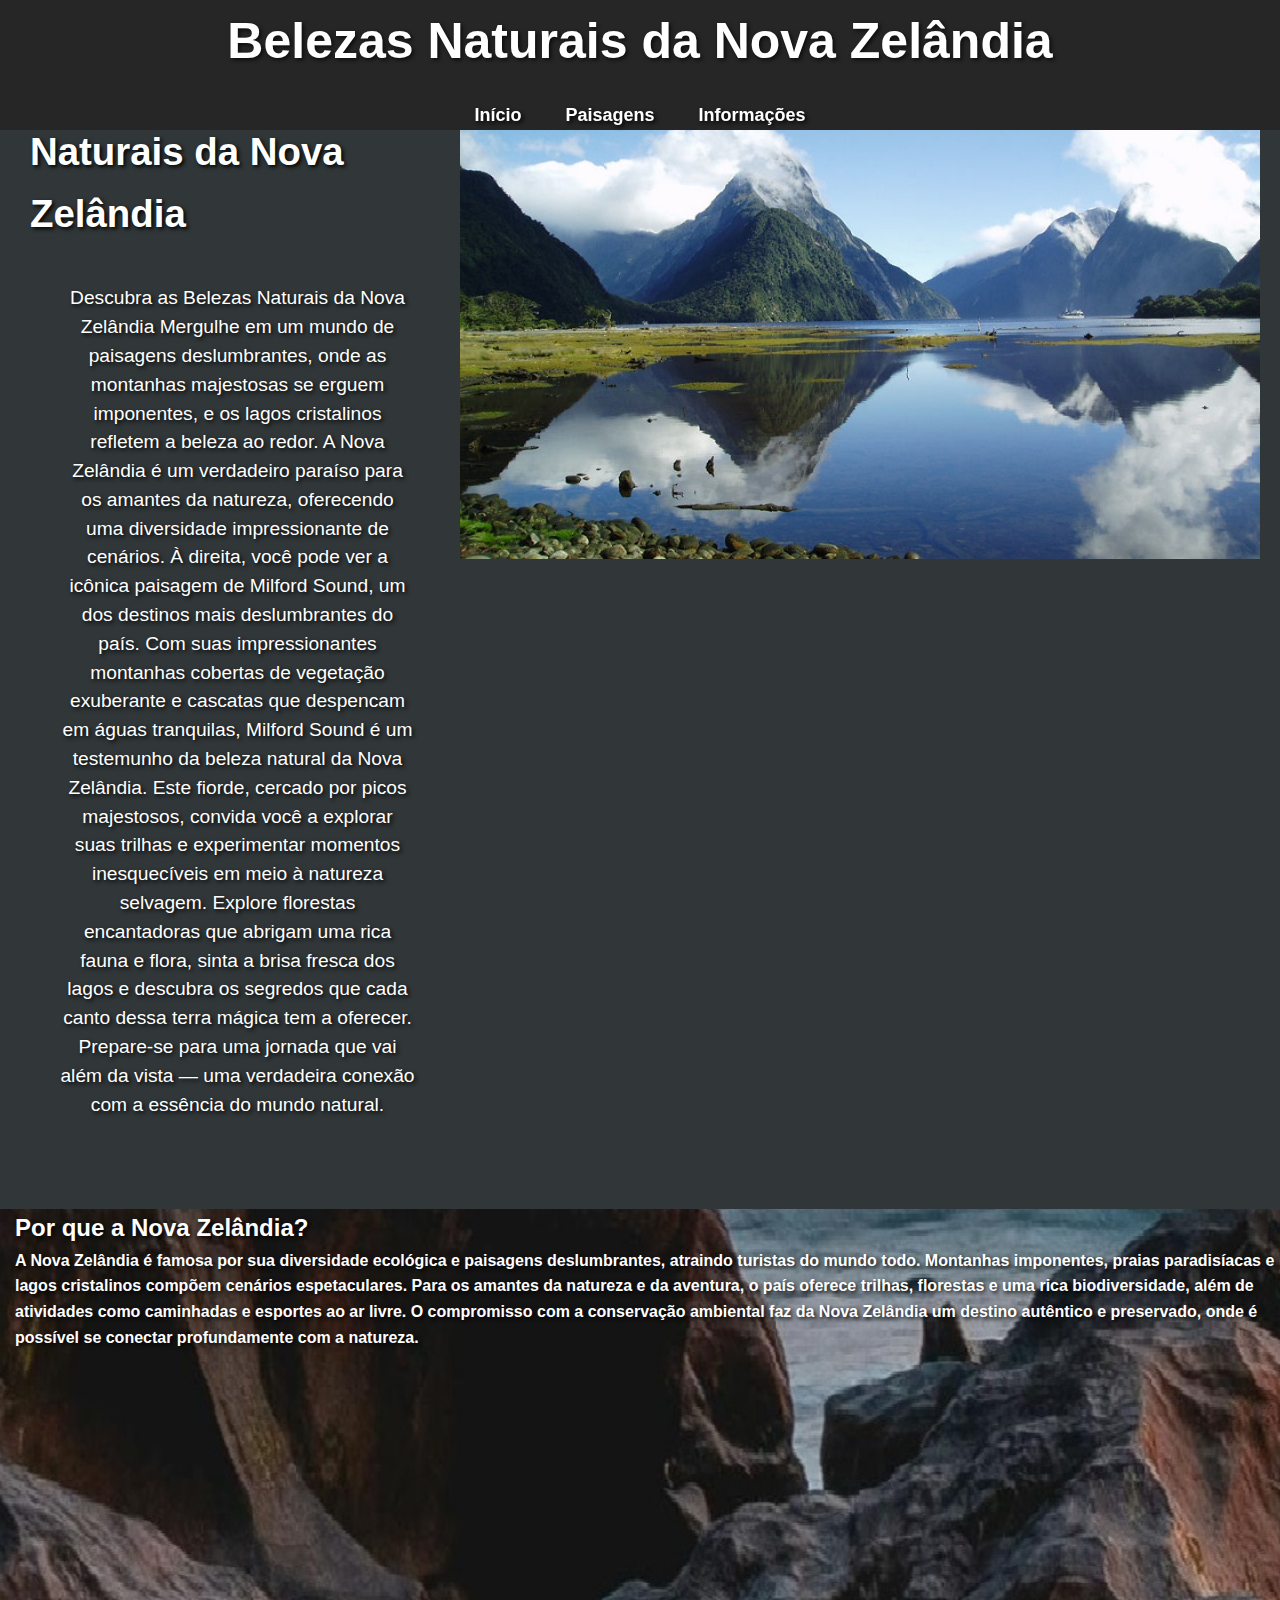
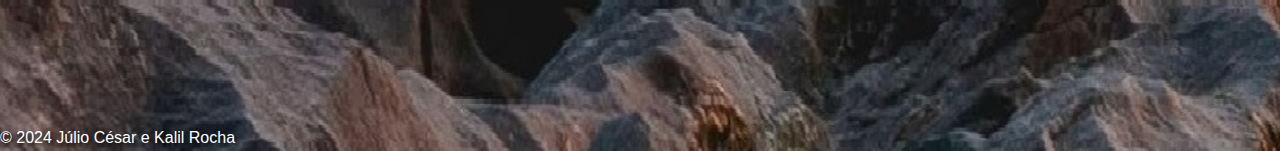
==== web-novazelandia/index.html @ 948f41e7 "Projeto Site Nova zelândia" ====
<!DOCTYPE html>
<html lang="pt-BR">
<head>
    <meta charset="UTF-8">
    <meta name="viewport" content="width=device-width, initial-scale=1.0">
    <title>Belezas Naturais da Nova Zelândia - Introdução</title>
    <link rel="stylesheet" href="styles.css">
</head>
<body>
    <header>
        <nav class="navbar">
            <div class="botons">
                <h1>Belezas Naturais da Nova Zelândia</h1>
            </div>
            <ul class="nav-links">
                <li><a href="index.html">Início</a></li>
                <li><a href="paisagens.html">Paisagens</a></li>
                <li><a href="info.html">Informações</a></li>
            </ul>
        </nav>
    </header>

    <main class="secao-principal">
        <div class="secao-principal-texto">
            <h1>Descubra as Belezas Naturais da Nova Zelândia</h1>
            <p class="centralizado">Descubra as Belezas Naturais da Nova Zelândia
                Mergulhe em um mundo de paisagens deslumbrantes, onde as montanhas majestosas se erguem imponentes, e os lagos cristalinos refletem a beleza ao redor. 
                A Nova Zelândia é um verdadeiro paraíso para os amantes da natureza, oferecendo uma diversidade impressionante de cenários.
                À direita, você pode ver a icônica paisagem de Milford Sound, um dos destinos mais deslumbrantes do país. Com suas impressionantes montanhas cobertas de vegetação exuberante e cascatas que despencam em águas tranquilas, Milford Sound é um testemunho da beleza natural da Nova Zelândia. Este fiorde, cercado por picos majestosos, convida você a explorar suas trilhas e experimentar momentos inesquecíveis em meio à natureza selvagem.
                Explore florestas encantadoras que abrigam uma rica fauna e flora, sinta a brisa fresca dos lagos e descubra os segredos que cada canto dessa terra mágica tem a oferecer.
                Prepare-se para uma jornada que vai além da vista — uma verdadeira conexão com a essência do mundo natural.
            </p>
        </div>
        <div class="secao-principal-imagem">
            <img src="img/milfordpaisagen.jpg" alt="Paisagem da Nova Zelândia" width="800px">
        </div>
    </main>

    <section class="sub-question">
        <h2>Por que a Nova Zelândia?</h2>
        <p>A Nova Zelândia é famosa por sua diversidade ecológica e paisagens deslumbrantes, atraindo turistas do mundo todo. Montanhas imponentes, praias paradisíacas e lagos cristalinos compõem cenários espetaculares. Para os amantes da natureza e da aventura, o país oferece trilhas, florestas e uma rica biodiversidade, além de atividades como caminhadas e esportes ao ar livre. O compromisso com a conservação ambiental faz da Nova Zelândia um destino autêntico e preservado, onde é possível se conectar profundamente com a natureza.</p>
    </section>

    <section class="videos">
        <div class="videos-container">
            <iframe width="560" height="315" src="https://www.youtube.com/embed/ArgFd1p5Mnw?si=Goj2cPeLMkCWQG5G&amp;controls=0&amp;start=21428" title="YouTube video player" frameborder="0" allow="accelerometer; autoplay; clipboard-write; encrypted-media; gyroscope; picture-in-picture; web-share" referrerpolicy="strict-origin-when-cross-origin" allowfullscreen></iframe>
            <iframe width="560" height="315" src="https://www.youtube.com/embed/PufYPoR32LQ?si=FenYX8gJdjCpEUWB&amp;controls=0&amp;start=815" title="YouTube video player" frameborder="0" allow="accelerometer; autoplay; clipboard-write; encrypted-media; gyroscope; picture-in-picture; web-share" referrerpolicy="strict-origin-when-cross-origin" allowfullscreen></iframe>
            <iframe width="560" height="315" src="https://www.youtube.com/embed/0Y7exA8-TCY?si=ZysSeCeKD2KZKxAd&amp;controls=0&amp;start=7048" title="YouTube video player" frameborder="0" allow="accelerometer; autoplay; clipboard-write; encrypted-media; gyroscope; picture-in-picture; web-share" referrerpolicy="strict-origin-when-cross-origin" allowfullscreen></iframe>
        </div>
    </section>

    <footer>
        <div>
            <p>© 2024 Júlio César e Kalil Rocha</p>
        </div>
    </footer>
</body>
</html>
---- web-novazelandia/styles.css ----
* {
    margin: 0;
    padding: 0;
    box-sizing: border-box;
}

body {
    background-image: url(img/backnovazel.jpg);
    background-size: cover;
    font-family: Arial, Helvetica, sans-serif;
    color: #ffffff;
    line-height: 1.6;
    text-shadow: 2px 2px 4px black;
}

.navbar {
    background-color: rgb(39, 38, 38);
    background-size: cover;
    background-position: center;
    width: 100%;
    height: 130px;
    display: flex;
    flex-direction: column;
    justify-content: center;
    align-items: center;
    text-align: center;
    position: fixed;
}

.navbar .botons {
    font-size: 25px;
    font-weight: bold;
    margin-bottom: 20px;
    text-shadow: 2px 2px 4px rgba(0, 0, 0, 0.7);
}

.nav-links {
    display: flex;
    list-style: none;
}

.nav-links li {
    margin: 0;
}

.nav-links a {
    color: white;
    text-decoration: none;
    font-size: 18px;
    font-weight: bold;
    padding: 10px 20px;
    border: 2px solid transparent;
    transition: border 0.3s ease;
}

.nav-links a:hover {
    border-bottom: 2px solid white;
}

.secao-principal {
    display: flex;
    justify-content: space-between;
    align-items: left;
    padding: 50px 20px;
    background-size: cover;
    background-color: #313739;
    color: white;
    font-size: 0.6em;
}

.secao-principal-imagem {
    padding-left: 5px;
}

.secao-principal-texto h1 {
    font-size: 4em;
    margin: 10px;
    max-width: 900px;
}

.centralizado {
    text-align: center;
    margin: 40px;
    max-width: 800px;
    line-height: 1.5;
    font-size: 2em;
}

.sub-question {
    padding-left: 15px;
    font-weight: 600;
}

.videos-container {
    display: flex;
    justify-content: space-between;
    margin: 20px;
}

.videos iframe {
    margin: 10px;
}

body.paisagens {
    background-image: url('img/back3.jpg');
    background-size: cover;
    background-position: center;
    color: #ffffff;
}

.secao-paisagens {
    display: flex;
    flex-direction: column;
    align-items: center;
    padding: 50px 20px;
    background-color: #000000b2;
    background-size: cover;
}

.paisagem {
    margin-bottom: 5px;
    text-align: center;
    margin-top: 100px;
}

.paisagem img {
    border: 4px solid white;
    box-shadow: 2px 2px 10px black;
    margin-bottom: 20px;
}

.paisagem p {
    font-size: 1.2em;
    color: white;
    max-width: 600px;
    line-height: 1.6;
}

body.informaçoes { 
    background-image: url('img/newzeland4k.jpg');
    background-size: cover;
    background-position: center;
    color: #ffffff;
}

.info {
    background-color: #000000bd;
    background-size: cover;
    color: rgba(221, 218, 218, 0.945);
    text-align: left;
    font-size: 1.3em;
}

.info ul {
    margin-top: 20px;
    padding-left: 20px;
}

.conteudo{
    padding:120px;
    background-color: #000000bd;
    background-size: cover;
    color: rgba(221, 218, 218, 0.945);
    text-align: left;
    display: flex;
    align-items: left;
    color: white;
    font-size: 1.1em;
}

.text3{
    margin-left: 0px;
    margin-right: 40px;
    margin-top: 30px;
}

.mapa {
    margin-top: 50px;
    text-align: center;
}

.map-container {
    display: flex;
    justify-content: center;
    margin-top: 20px;
    margin-left: 20px;
}
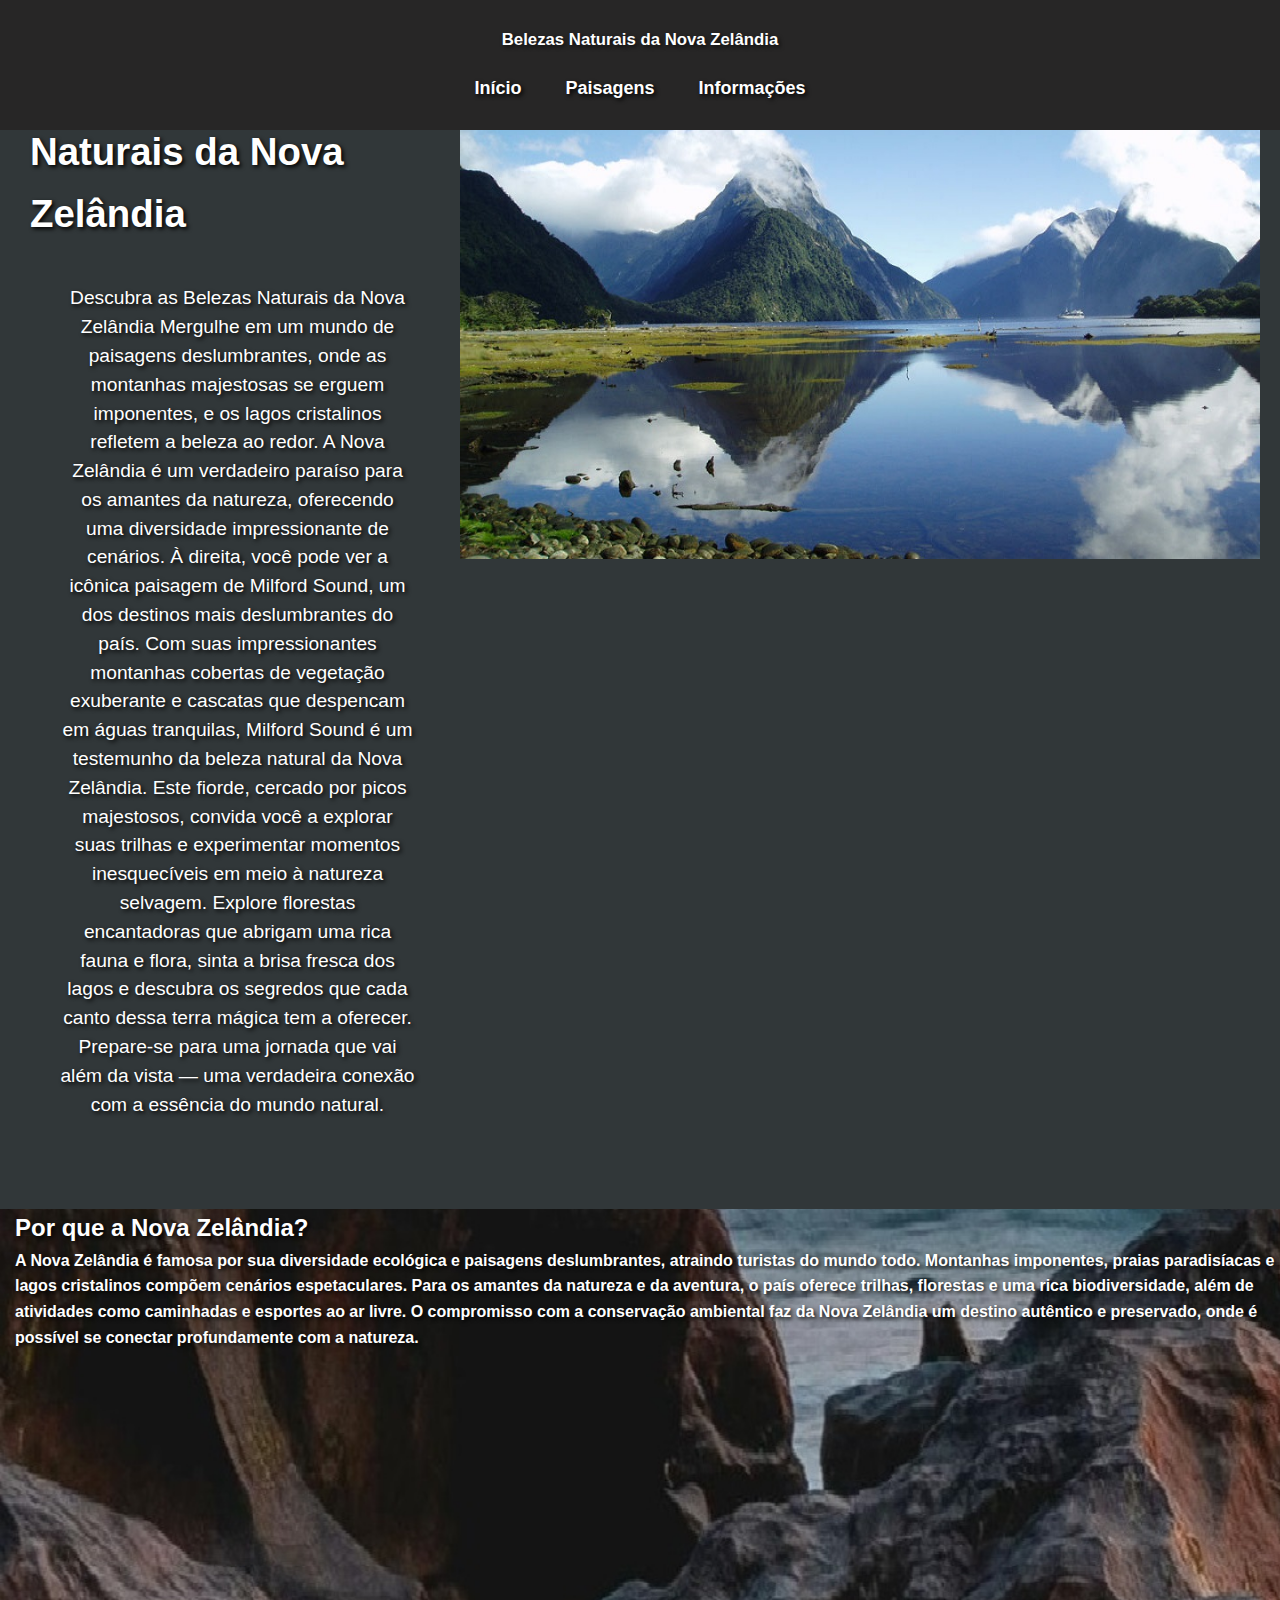
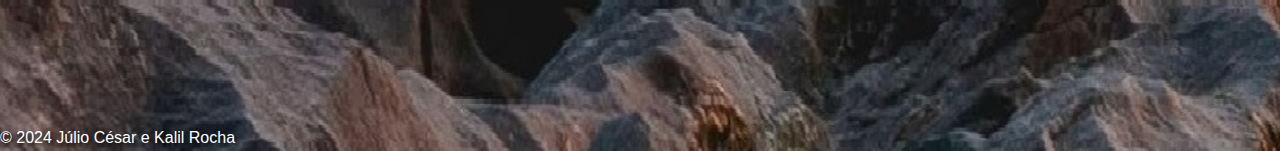
==== commit 8c480b0a: "index.html" ====
--- a/web-novazelandia/index.html
+++ b/web-novazelandia/index.html
@@ -10,7 +10,7 @@
     <header>
         <nav class="navbar">
             <div class="botons">
-                <h1>Belezas Naturais da Nova Zelândia</h1>
+                <h6>Belezas Naturais da Nova Zelândia</h6>
             </div>
             <ul class="nav-links">
                 <li><a href="index.html">Início</a></li>
@@ -55,4 +55,4 @@
         </div>
     </footer>
 </body>
-</html>+</html>
